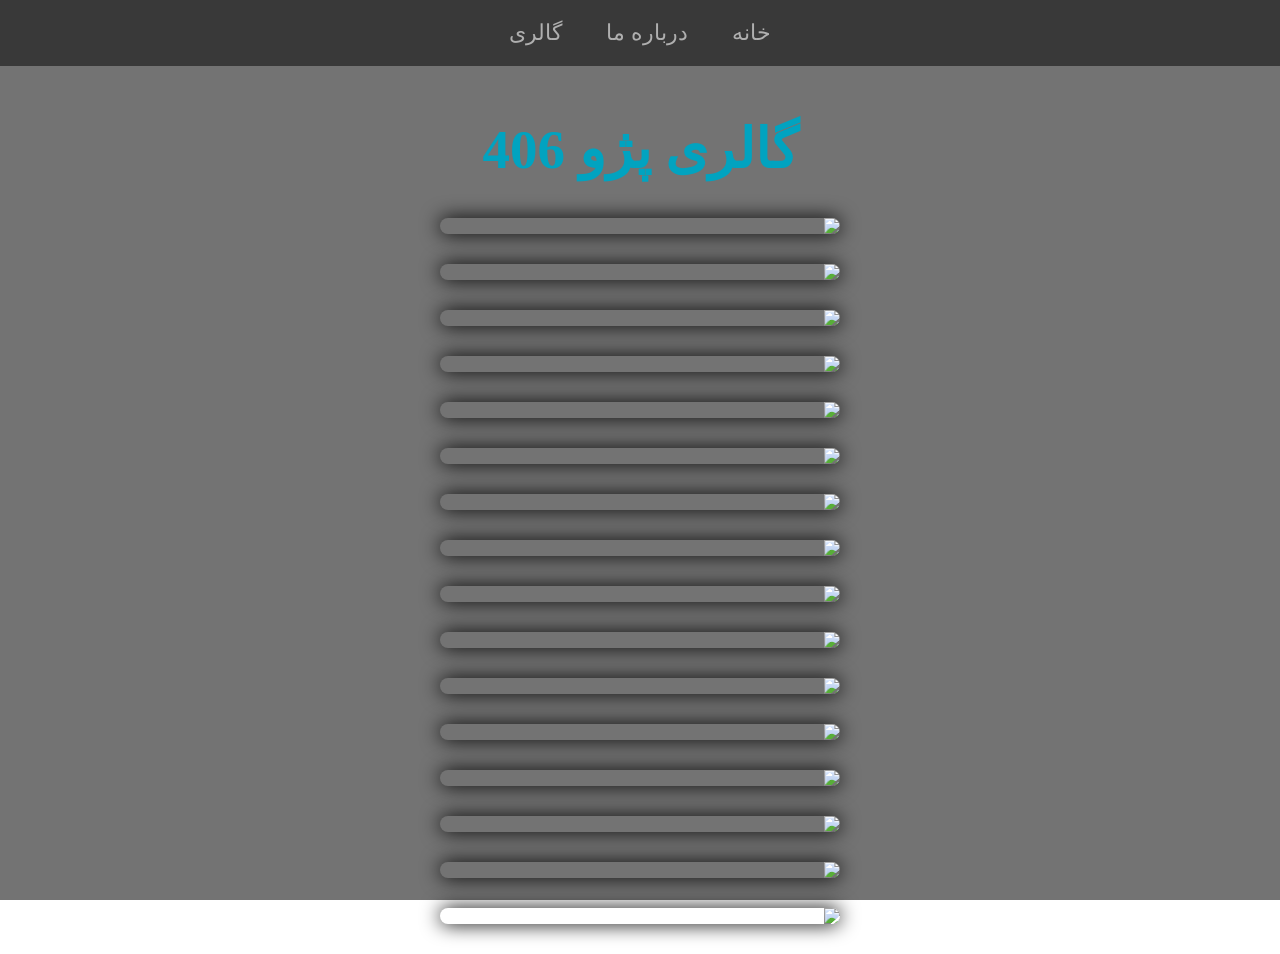
==== gallery.html @ 3da2fac7 "Add files via upload" ====
<!DOCTYPE html>
<html lang="fa">
<head>
    <meta charset="UTF-8">
    <title> PEUGEOT 406 </title>
    <link rel="stylesheet" href="style.css">
</head>
<body>

<nav>
    <a href="index.html">خانه</a>
    <a href="about.html">درباره ما</a>
    <a href="gallery.html">گالری</a>
     
</nav>

<h1>گالری پژو 406</h1>

<img src="aks/1.jpg" width="400">
<img src="aks/2.jpg" width="400">
<img src="aks/3.jpg" width="400">
<img src="aks/4.jpg" width="400">
<img src="aks/5.jpg" width="400">
<img src="aks/6.jpg" width="400">
<img src="aks/7.jpg" width="400">
<img src="aks/8.jpg" width="400">
<img src="aks/9.jpg" width="400">
<img src="aks/10.jpg" width="400">
<img src="aks/11.jpg" width="400">
<img src="aks/12.jpg" width="400">
<img src="aks/13.jpg" width="400">
<img src="aks/14.jpg" width="400">
<img src="aks/15.jpg" width="400">
<img src="aks/16.jpg" width="400">
</body>
</html>
---- style.css ----
body {background: linear-gradient(rgba(0,0,0,0.55), rgba(0,0,0,0.55)),  url("aks/LOGO.png");
    background-size: cover;
    background-position: center;
    background-repeat: no-repeat;
    background-attachment: fixed;
    text-align: center;
    font-family: Tahoma;
    padding-top: 80px;}

h1 {color: white;font-size: 55px;}

p {color: white; font-size: 25px;}

button {width:250px;height:80px;background-color:#7e8186;color:white;
border:none;border-radius:10px;
font-size:20px;cursor:pointer;transition:all 2s;}

button:hover {background-color:rgb(87, 138, 158);transform:scale(1.1);}

button:active { transform:scale(0.50);}

nav {background-color:rgba(0,0,0,0.5); padding:20px;
    position:absolute;
    top:0;
    left:0;
    width:100%;
    z-index:10;}

nav a { color:rgb(175, 175, 175); text-decoration:none; font-size:22px; margin:20px;transition:0.5s;}

nav a:hover {color:#3bb3c9;font-size:26px;}

body { margin:0;}

.specs { max-height:0;overflow:hidden;opacity:0;
         background-color:rgba(0,0,0,0.7);
         width:70%;
        margin:50px auto;
        padding:0;
        border-radius:20px;
        color:white;
        transition:all 1s;}
        
.specs.show { max-height:500px;opacity:1;padding:30px;}

.specs h2 {font-size:35px;}

.specs p { font-size:22px;}

img { display:block;margin:30px auto;}

button { display:block;margin:30px auto;}

img { border-radius:20px;}

img { border-radius:20px;  box-shadow:0 0 20px black;}

h1 { animation: slideDown 1s;}

img { animation: fadeIn 2s;}

p { animation: fadeIn 3s;}

@keyframes slideDown {from {transform:translateY(-50px);opacity:0;}
    to { transform:translateY(0); opacity:1;}}

@keyframes fadeIn {from { opacity:0;}to {opacity:1;}}

.gallery img { width:300px;margin:15px;border-radius:20px;transition:0.5s;}

.gallery img:hover { transform:scale(1.1); box-shadow:0 0 20px rgb(5, 211, 183);}

.gallery img {width:300px; margin:15px; border-radius:20px;transition:0.5s;}

.gallery img:hover {transform:scale(1.1); box-shadow:0 0 20px rgb(3, 175, 175);}

html {scroll-behavior: smooth;}

h1 { color: rgb(1, 163, 192);}

a {color: #adadad;}

.about p { color: white;}

.about h1 { color: #939394;}

.about a {color: rgb(158, 158, 157);}

.about-title {color: white;}

h2 { color: rgb(88, 236, 255);}

.last-text { font-family: "Courier New";text-align: center;font-size: 30px;}

.title {color: rgb(117, 224, 243); text-align: center; font-size: 35px;font-weight: bold;}

.tite {color: white;font-size: 22px; font-family: Tahoma, sans-serif; line-height: 1.8; text-align: justify;width: 80%;
    text-align: center;
    margin: 20px auto;}

   p { direction: rtl;  text-align: right; line-height: 1.8;}

.titl {text-align: center;  color: white;font-size: 23px;margin-left:1cm; margin-right:1cm;}

.s {text-align: center;  color: rgb(202, 246, 253);font-size: 27px;direction: ltr;}

.t {text-align: center;  color: rgb(243, 253, 255);font-size: 29px;}

.h {text-align: center;  color: rgb(255, 255, 255);font-size: 30px;}

.p {text-align: center;  color: rgb(255, 255, 255);font-size: 25px;}

@media (max-width:600px) { h1 { font-size:30px;}
                          img {width:90%;height:auto;}
                          p { font-size:16px;padding:10px;}
                         button {width:80%;}}

body { direction: rtl;}

p, h1, h2, h3 { direction: rtl;text-align: auto;}

@media (max-width:600px) { body {padding: 10px;}img { max-width:100%; height:auto;}

    .description { width:100%;text-align:auto;}}

    .container {width:70%;margin:auto;}

* {box-sizing: border-box;}

body { width:100%; margin:0; direction:rtl;}

@media (max-width:600px) {.container { width:100%;margin:0 auto;padding:10px;}

    img { display:block; max-width:100%; height:auto; margin:20px auto;}

    button {  display:block;  margin:20px auto;}}

html, body { max-width:100%;overflow-x:hidden;}
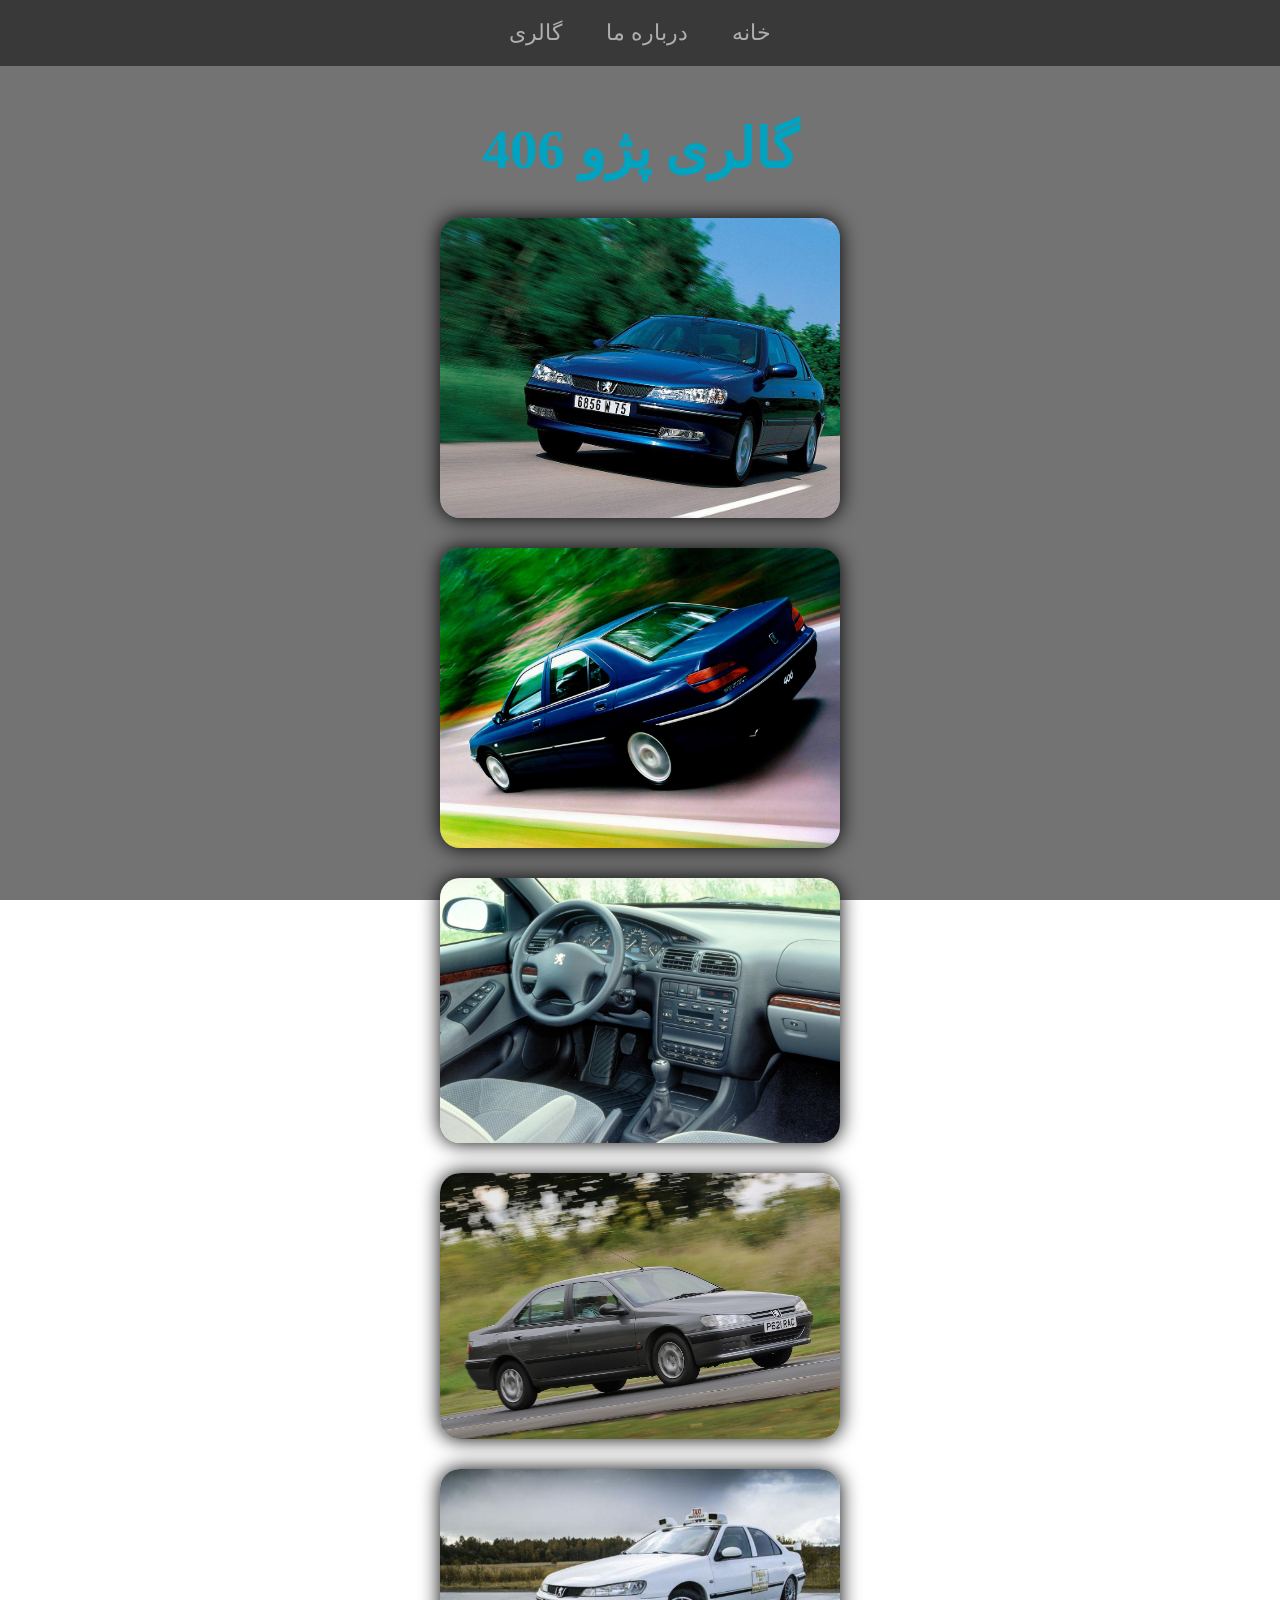
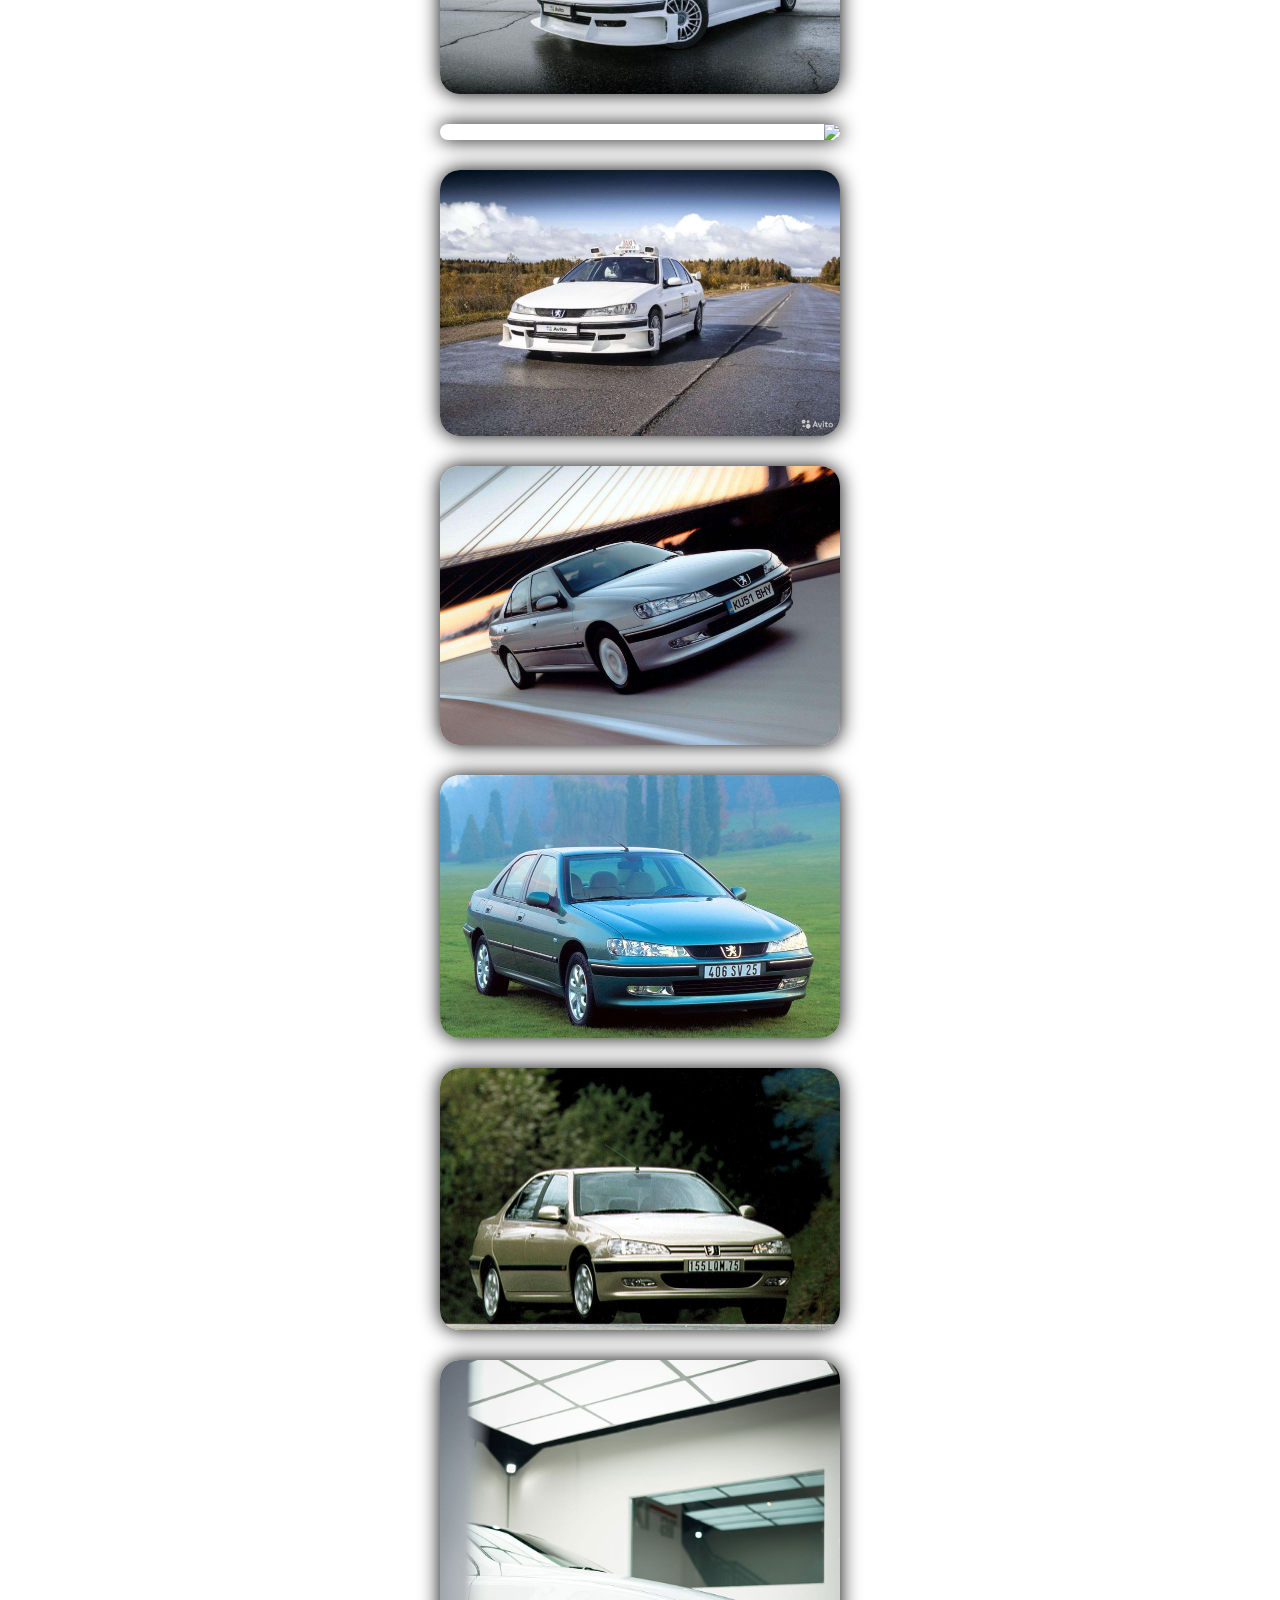
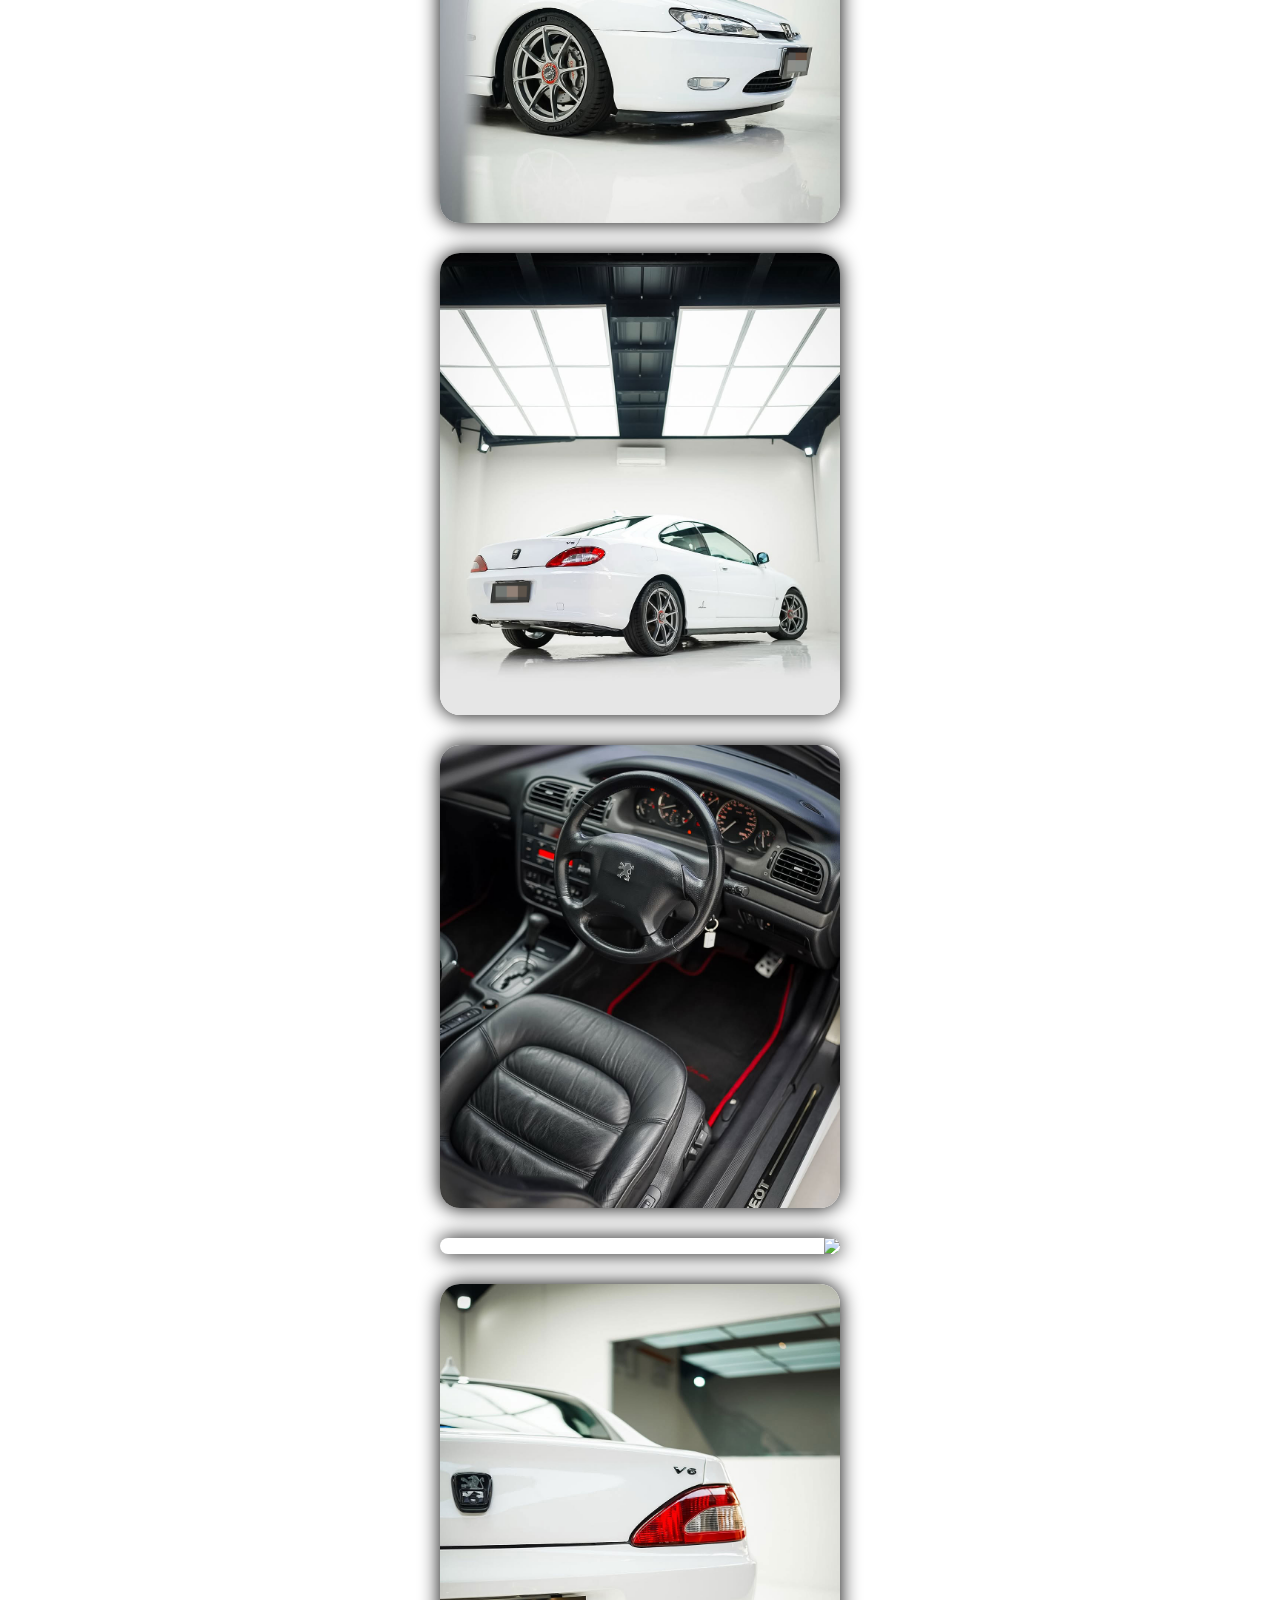
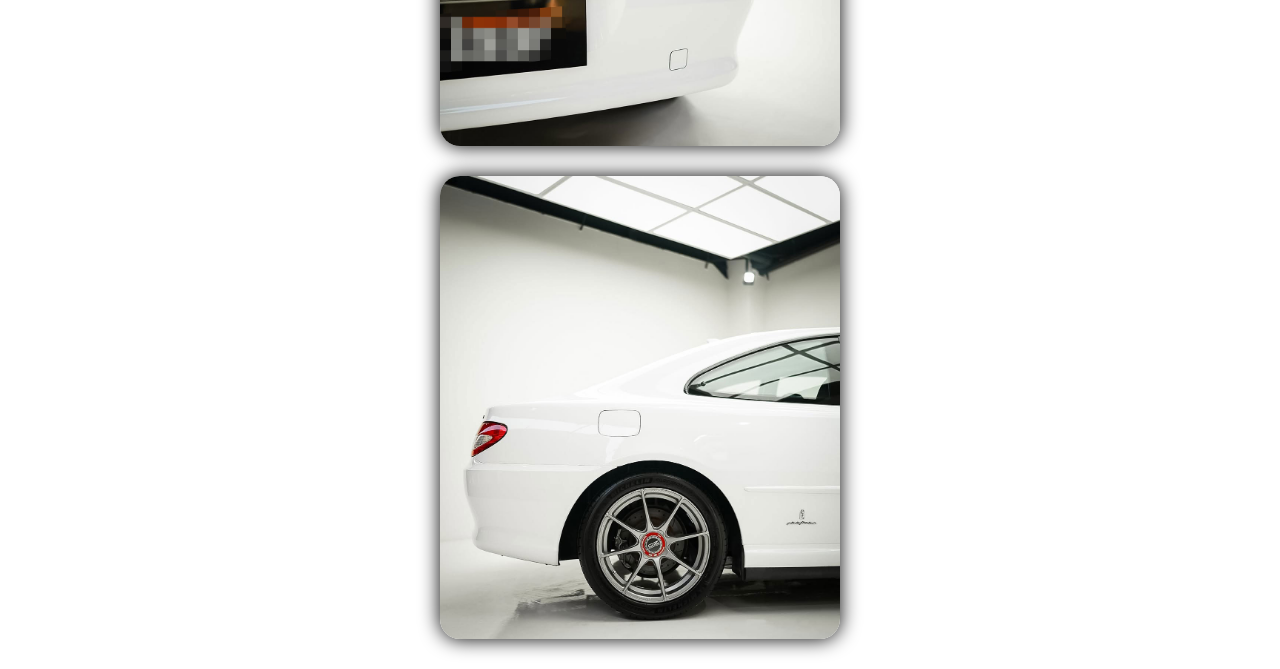
==== commit 37c26899: "ok" ====
--- a/gallery.html
+++ b/gallery.html
@@ -16,21 +16,21 @@
 
 <h1>گالری پژو 406</h1>
 
-<img src="aks/1.jpg" width="400">
-<img src="aks/2.jpg" width="400">
-<img src="aks/3.jpg" width="400">
-<img src="aks/4.jpg" width="400">
-<img src="aks/5.jpg" width="400">
-<img src="aks/6.jpg" width="400">
-<img src="aks/7.jpg" width="400">
-<img src="aks/8.jpg" width="400">
-<img src="aks/9.jpg" width="400">
-<img src="aks/10.jpg" width="400">
-<img src="aks/11.jpg" width="400">
-<img src="aks/12.jpg" width="400">
-<img src="aks/13.jpg" width="400">
-<img src="aks/14.jpg" width="400">
-<img src="aks/15.jpg" width="400">
-<img src="aks/16.jpg" width="400">
+<img src="1.jpg" width="400">
+<img src="2.jpg" width="400">
+<img src="3.jpg" width="400">
+<img src="4.jpg" width="400">
+<img src="5.jpg" width="400">
+<img src="6.jpg" width="400">
+<img src="7.jpg" width="400">
+<img src="8.jpg" width="400">
+<img src="9.jpg" width="400">
+<img src="10.jpg" width="400">
+<img src="11.jpg" width="400">
+<img src="12.jpg" width="400">
+<img src="13.jpg" width="400">
+<img src="14.jpg" width="400">
+<img src="15.jpg" width="400">
+<img src="16.jpg" width="400">
 </body>
-</html>+</html>
